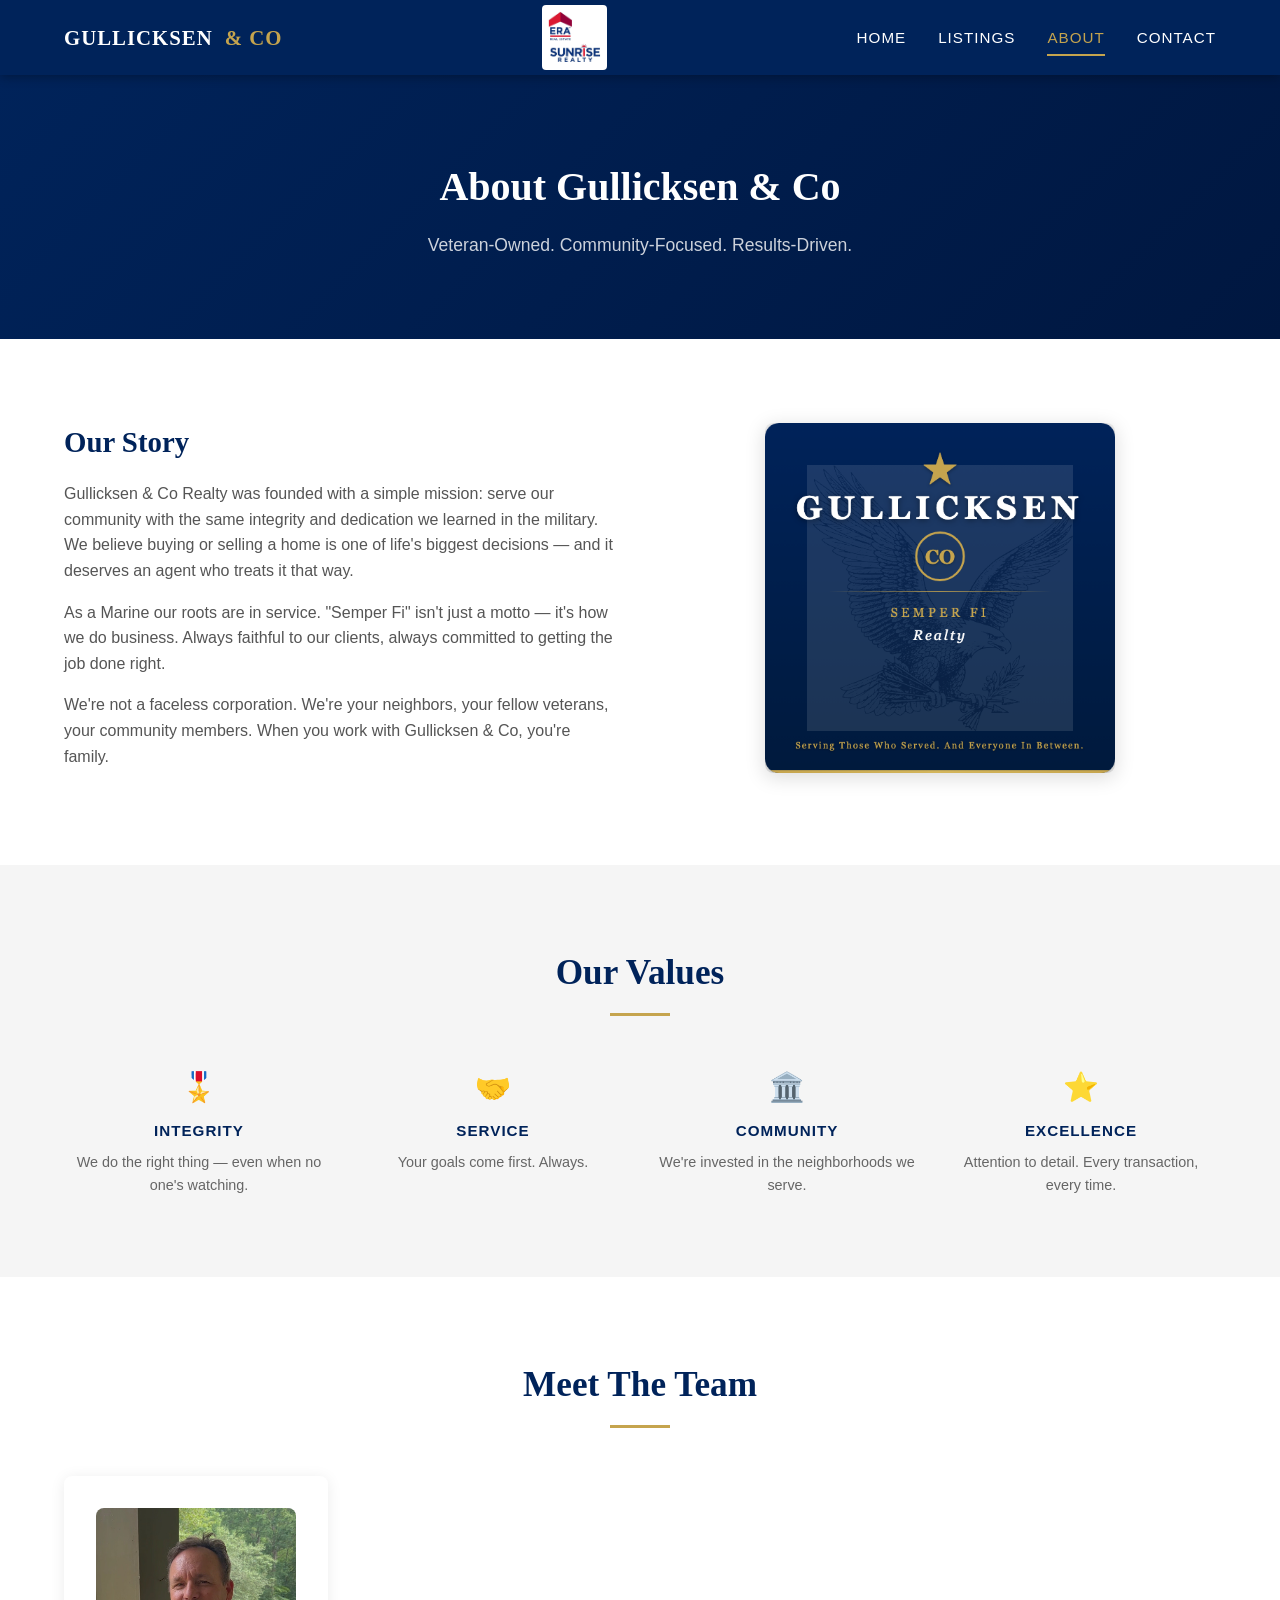
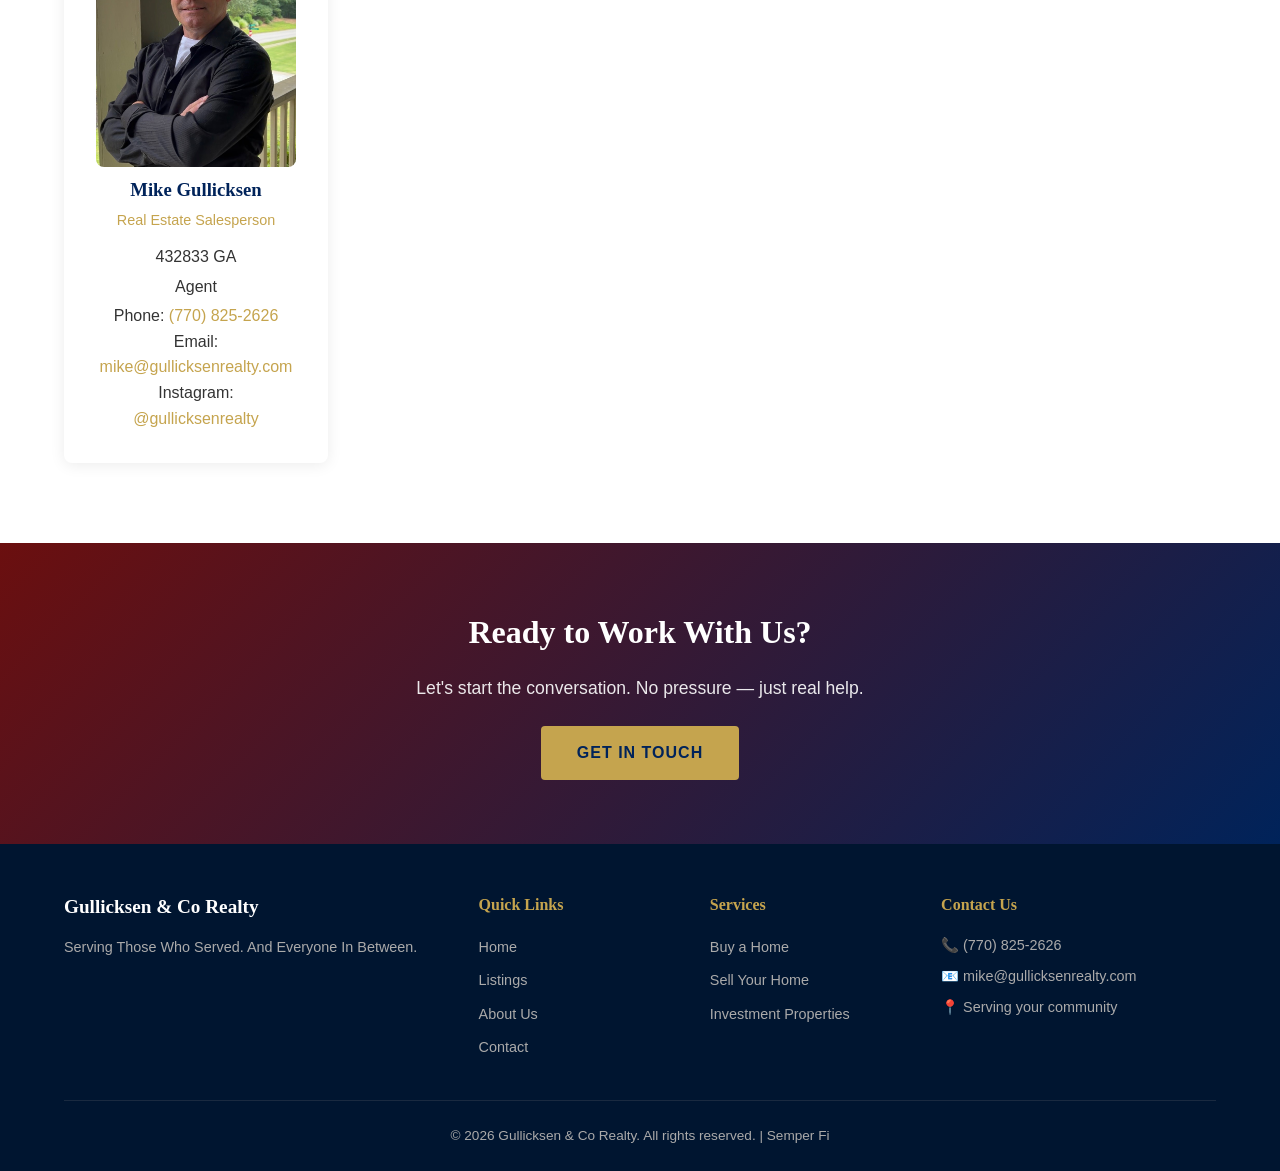
==== about.html @ 15f647da "Gullicksen Realty website" ====
<!DOCTYPE html>
<html lang="en">
<head>
  <meta charset="UTF-8">
  <meta name="viewport" content="width=device-width, initial-scale=1.0">
  <title>About Us — Gullicksen & Co Realty</title>
  <meta name="description" content="Learn about Gullicksen & Co Realty — a veteran-owned brokerage built on integrity, service, and community.">
  <link rel="stylesheet" href="css/style.css">
</head>
<body>

<nav class="navbar">
  <div class="container">
    <a href="index.html" class="navbar-brand">
      GULLICKSEN <span class="gold">&amp; CO</span>
    </a>
    <img src="10496204_10152631403418453_9073215226705263273_o.jpg" alt="Gullicksen & Co Logo" class="navbar-logo">
    <button class="mobile-toggle" onclick="document.querySelector('.nav-links').classList.toggle('open')">&#9776;</button>
    <ul class="nav-links">
      <li><a href="index.html">Home</a></li>
      <li><a href="listings.html">Listings</a></li>
      <li><a href="about.html" class="active">About</a></li>
      <li><a href="contact.html">Contact</a></li>
    </ul>
  </div>
</nav>

<section class="page-header">
  <div class="container">
    <h1>About Gullicksen & Co</h1>
    <p>Veteran-Owned. Community-Focused. Results-Driven.</p>
  </div>
</section>

<section class="section">
  <div class="container">
    <div class="about-grid">
      <div class="about-text">
        <h3>Our Story</h3>
        <p>Gullicksen & Co Realty was founded with a simple mission: serve our community with the same integrity and dedication we learned in the military. We believe buying or selling a home is one of life's biggest decisions — and it deserves an agent who treats it that way.</p>
        <p>As a Marine our roots are in service. "Semper Fi" isn't just a motto — it's how we do business. Always faithful to our clients, always committed to getting the job done right.</p>
        <p>We're not a faceless corporation. We're your neighbors, your fellow veterans, your community members. When you work with Gullicksen & Co, you're family.</p>
      </div>
      <div class="about-image">
        <img src="images/gullicksen-logo.png" alt="Gullicksen & Co Logo" style="max-width:350px">
      </div>
    </div>
  </div>
</section>

<section class="section section-light">
  <div class="container">
    <div class="section-header">
      <h2>Our Values</h2>
      <div class="underline"></div>
    </div>
    <div class="stats-grid">
      <div class="stat-item">
        <h3 style="font-size:1.8rem">🎖️</h3>
        <p style="color:var(--navy);font-weight:600">Integrity</p>
        <p style="color:#666;font-size:0.9rem;margin-top:8px;letter-spacing:0;text-transform:none">We do the right thing — even when no one's watching.</p>
      </div>
      <div class="stat-item">
        <h3 style="font-size:1.8rem">🤝</h3>
        <p style="color:var(--navy);font-weight:600">Service</p>
        <p style="color:#666;font-size:0.9rem;margin-top:8px;letter-spacing:0;text-transform:none">Your goals come first. Always.</p>
      </div>
      <div class="stat-item">
        <h3 style="font-size:1.8rem">🏛️</h3>
        <p style="color:var(--navy);font-weight:600">Community</p>
        <p style="color:#666;font-size:0.9rem;margin-top:8px;letter-spacing:0;text-transform:none">We're invested in the neighborhoods we serve.</p>
      </div>
      <div class="stat-item">
        <h3 style="font-size:1.8rem">⭐</h3>
        <p style="color:var(--navy);font-weight:600">Excellence</p>
        <p style="color:#666;font-size:0.9rem;margin-top:8px;letter-spacing:0;text-transform:none">Attention to detail. Every transaction, every time.</p>
      </div>
    </div>
  </div>
</section>

<section class="section">
  <div class="container">
    <div class="section-header">
      <h2>Meet The Team</h2>
      <div class="underline"></div>
    </div>
    <div class="team-grid">
      <div class="team-card">
        <div class="team-photo">
          <img src="images/IMG_0715.jpeg" alt="Mike Gullicksen" style="width:100%;height:100%;object-fit:cover;border-radius:8px">
        </div>
        <h3>Mike Gullicksen</h3>
        <div class="role">Real Estate Salesperson</div>
        <p style="margin:4px 0">432833 GA</p>
        <p style="margin:4px 0">Agent</p>
        <p>Phone: <a href="tel:+17708252626">(770) 825-2626</a></p>
        <p>Email: <a href="mailto:mike@gullicksenrealty.com">mike@gullicksenrealty.com</a></p>
        <p>Instagram: <a href="https://instagram.com/gullicksenrealty" target="_blank">@gullicksenrealty</a></p>
      </div>
    </div>
  </div>
</section>

<section class="cta-section">
  <div class="container">
    <h2>Ready to Work With Us?</h2>
    <p>Let's start the conversation. No pressure — just real help.</p>
    <a href="contact.html" class="btn btn-gold">Get In Touch</a>
  </div>
</section>

<footer class="footer">
  <div class="container">
    <div class="footer-grid">
      <div class="footer-brand">
        <h3>Gullicksen & Co Realty</h3>
        <p>Serving Those Who Served. And Everyone In Between.</p>
      </div>
      <div>
        <h4>Quick Links</h4>
        <ul>
          <li><a href="index.html">Home</a></li>
          <li><a href="listings.html">Listings</a></li>
          <li><a href="about.html">About Us</a></li>
          <li><a href="contact.html">Contact</a></li>
        </ul>
      </div>
      <div>
        <h4>Services</h4>
        <ul>
          <li><a href="listings.html">Buy a Home</a></li>
          <li><a href="contact.html">Sell Your Home</a></li>
          <li><a href="contact.html">Investment Properties</a></li>
        </ul>
      </div>
      <div class="footer-contact">
        <h4>Contact Us</h4>
        <p>📞 (770) 825-2626</p>
        <p>📧 mike@gullicksenrealty.com</p>
        <p>📍 Serving your community</p>
      </div>
    </div>
    <div class="footer-bottom">
      <p>&copy; 2026 Gullicksen & Co Realty. All rights reserved. | Semper Fi</p>
    </div>
  </div>
</footer>

<script src="js/main.js"></script>
</body>
</html>
---- css/style.css ----
/* ============================================
   Gullicksen & Co Realty — Brand Stylesheet
   Colors: Navy #00235A | Gold #C5A44E | Red #6B0F0F
   ============================================ */

/* --- Reset & Base --- */
*, *::before, *::after { margin: 0; padding: 0; box-sizing: border-box; }

:root {
  --navy: #00235A;
  --gold: #C5A44E;
  --red: #6B0F0F;
  --white: #FFFFFF;
  --light-gray: #F5F5F5;
  --dark-gray: #333;
  --font-heading: 'Georgia', 'Times New Roman', serif;
  --font-body: 'Segoe UI', 'Helvetica Neue', Arial, sans-serif;
}

html { scroll-behavior: smooth; }

body {
  font-family: var(--font-body);
  color: var(--dark-gray);
  line-height: 1.6;
  background: var(--white);
  overflow-x: hidden;
}

a { color: var(--gold); text-decoration: none; transition: color 0.2s; }
a:hover { color: var(--navy); }

img { max-width: 100%; height: auto; }

.container {
  max-width: 1200px;
  margin: 0 auto;
  padding: 0 24px;
}

/* --- Navigation --- */
.navbar {
  background: var(--navy);
  padding: 0;
  position: sticky;
  top: 0;
  z-index: 1000;
  box-shadow: 0 2px 10px rgba(0,0,0,0.3);
}

.navbar .container {
  display: flex;
  align-items: center;
  justify-content: space-between;
  height: 75px;
}

.navbar-brand {
  display: flex;
  align-items: center;
  gap: 12px;
  color: var(--white);
  font-family: var(--font-heading);
  font-size: 1.3rem;
  font-weight: 700;
  letter-spacing: 1px;
}

.navbar-brand img {
  height: 45px;
  width: auto;
}

.navbar-brand .gold { color: var(--gold); }

.navbar-logo {
  height: 65px;
  width: auto;
  margin-left: 10px;
  border-radius: 4px;
}

.nav-links {
  display: flex;
  list-style: none;
  gap: 32px;
}

.nav-links a {
  color: var(--white);
  font-weight: 500;
  font-size: 0.95rem;
  text-transform: uppercase;
  letter-spacing: 1px;
  padding: 8px 0;
  border-bottom: 2px solid transparent;
  transition: border-color 0.2s, color 0.2s;
}

.nav-links a:hover,
.nav-links a.active {
  color: var(--gold);
  border-bottom-color: var(--gold);
}

.mobile-toggle {
  display: none;
  background: none;
  border: none;
  color: var(--white);
  font-size: 1.5rem;
  cursor: pointer;
}

/* --- Hero Section --- */
.hero {
  position: relative;
  background: #8B1A1A;
  text-align: center;
  overflow: hidden;
}

.hero-banner {
  width: 100%;
  line-height: 0;
  padding: 0;
}

.hero-banner-img {
  width: 100%;
  max-width: 100%;
  height: auto;
  object-fit: cover;
  display: block;
}

.hero::before {
  content: '';
  position: absolute;
  inset: 0;
  background: url('../images/gullicksen-banner-dark.png') center/cover no-repeat;
  opacity: 0;
}

.hero-content {
  position: relative;
  z-index: 1;
  color: var(--white);
  max-width: 800px;
  margin: 0 auto;
  padding: 0 24px 60px;
}

.hero h1 {
  font-family: var(--font-heading);
  font-size: 3.2rem;
  font-weight: 700;
  margin-bottom: 16px;
  line-height: 1.2;
}

.hero h1 .gold { color: var(--gold); }

.hero p {
  font-size: 1.25rem;
  opacity: 0.9;
  margin-bottom: 32px;
  max-width: 600px;
  margin-left: auto;
  margin-right: auto;
}

.btn {
  display: inline-block;
  padding: 14px 36px;
  border-radius: 4px;
  font-weight: 600;
  font-size: 1rem;
  text-transform: uppercase;
  letter-spacing: 1px;
  transition: all 0.3s;
  cursor: pointer;
  border: none;
}

.btn-gold {
  background: var(--gold);
  color: var(--navy);
}

.btn-gold:hover {
  background: #d4b35d;
  color: var(--navy);
  transform: translateY(-2px);
  box-shadow: 0 4px 15px rgba(197,164,78,0.4);
}

.btn-outline {
  background: transparent;
  color: var(--white);
  border: 2px solid var(--gold);
}

.btn-outline:hover {
  background: var(--gold);
  color: var(--navy);
}

/* --- Section Styles --- */
.section {
  padding: 80px 0;
}

.section-dark {
  background: var(--navy);
  color: var(--white);
}

.section-light {
  background: var(--light-gray);
}

.section-header {
  text-align: center;
  margin-bottom: 48px;
}

.section-header h2 {
  font-family: var(--font-heading);
  font-size: 2.2rem;
  color: var(--navy);
  margin-bottom: 12px;
}

.section-dark .section-header h2 { color: var(--white); }

.section-header .underline {
  width: 60px;
  height: 3px;
  background: var(--gold);
  margin: 0 auto;
}

/* --- Featured Listings --- */
.listings-grid {
  display: grid;
  grid-template-columns: repeat(auto-fill, minmax(340px, 1fr));
  gap: 32px;
}

.listing-card {
  background: var(--white);
  border-radius: 8px;
  overflow: hidden;
  box-shadow: 0 4px 20px rgba(0,0,0,0.1);
  transition: transform 0.3s, box-shadow 0.3s;
}

.listing-card:hover {
  transform: translateY(-6px);
  box-shadow: 0 8px 30px rgba(0,0,0,0.15);
}

.listing-img {
  height: 240px;
  background: var(--navy);
  display: flex;
  align-items: center;
  justify-content: center;
  color: var(--gold);
  font-family: var(--font-heading);
  font-size: 1.1rem;
  position: relative;
}

.listing-img .badge {
  position: absolute;
  top: 16px;
  left: 16px;
  background: var(--red);
  color: var(--white);
  padding: 4px 12px;
  border-radius: 3px;
  font-size: 0.8rem;
  font-weight: 600;
  text-transform: uppercase;
}

.listing-info {
  padding: 24px;
}

.listing-price {
  font-family: var(--font-heading);
  font-size: 1.5rem;
  color: var(--navy);
  font-weight: 700;
  margin-bottom: 8px;
}

.listing-address {
  color: var(--dark-gray);
  margin-bottom: 16px;
  font-size: 0.95rem;
}

.listing-details {
  display: flex;
  gap: 20px;
  color: #666;
  font-size: 0.9rem;
}

.listing-details span {
  display: flex;
  align-items: center;
  gap: 6px;
}

/* --- About Teaser --- */
.about-grid {
  display: grid;
  grid-template-columns: 1fr 1fr;
  gap: 48px;
  align-items: center;
}

.about-text h3 {
  font-family: var(--font-heading);
  font-size: 1.8rem;
  color: var(--navy);
  margin-bottom: 16px;
}

.about-text p {
  margin-bottom: 16px;
  color: #555;
}

.about-image {
  text-align: center;
}

.about-image img {
  border-radius: 8px;
  box-shadow: 0 4px 20px rgba(0,0,0,0.15);
}

/* --- Stats Bar --- */
.stats {
  background: var(--navy);
  padding: 48px 0;
}

.stats-grid {
  display: grid;
  grid-template-columns: repeat(4, 1fr);
  gap: 24px;
  text-align: center;
}

.stat-item h3 {
  font-family: var(--font-heading);
  font-size: 2.5rem;
  color: var(--gold);
  margin-bottom: 8px;
}

.stat-item p {
  color: var(--white);
  font-size: 0.95rem;
  text-transform: uppercase;
  letter-spacing: 1px;
}

/* --- CTA Section --- */
.cta-section {
  background: linear-gradient(135deg, var(--red) 0%, var(--navy) 100%);
  padding: 64px 0;
  text-align: center;
  color: var(--white);
}

.cta-section h2 {
  font-family: var(--font-heading);
  font-size: 2rem;
  margin-bottom: 16px;
}

.cta-section p {
  font-size: 1.1rem;
  opacity: 0.9;
  margin-bottom: 24px;
}

/* --- Footer --- */
.footer {
  background: #001530;
  color: #aaa;
  padding: 48px 0 24px;
}

.footer-grid {
  display: grid;
  grid-template-columns: 2fr 1fr 1fr 1.5fr;
  gap: 48px;
  margin-bottom: 32px;
}

.footer-brand h3 {
  font-family: var(--font-heading);
  color: var(--white);
  font-size: 1.2rem;
  margin-bottom: 12px;
}

.footer-brand p { font-size: 0.9rem; line-height: 1.7; }

.footer h4 {
  color: var(--gold);
  font-family: var(--font-heading);
  margin-bottom: 16px;
  font-size: 1rem;
}

.footer ul { list-style: none; }
.footer ul li { margin-bottom: 8px; }
.footer ul a { color: #aaa; font-size: 0.9rem; }
.footer ul a:hover { color: var(--gold); }

.footer-contact p {
  font-size: 0.9rem;
  margin-bottom: 8px;
}

.footer-bottom {
  border-top: 1px solid #1a2a40;
  padding-top: 24px;
  text-align: center;
  font-size: 0.85rem;
}

/* --- Contact Form --- */
.contact-grid {
  display: grid;
  grid-template-columns: 1fr 1fr;
  gap: 48px;
}

.form-group {
  margin-bottom: 20px;
}

.form-group label {
  display: block;
  margin-bottom: 6px;
  font-weight: 600;
  color: var(--navy);
  font-size: 0.9rem;
}

.form-group input,
.form-group textarea,
.form-group select {
  width: 100%;
  padding: 12px 16px;
  border: 2px solid #ddd;
  border-radius: 4px;
  font-family: var(--font-body);
  font-size: 0.95rem;
  transition: border-color 0.2s;
}

.form-group input:focus,
.form-group textarea:focus,
.form-group select:focus {
  outline: none;
  border-color: var(--gold);
}

.form-group textarea { height: 150px; resize: vertical; }

/* --- Page Header (inner pages) --- */
.page-header {
  background: linear-gradient(135deg, var(--navy), #001740);
  padding: 80px 0;
  text-align: center;
  color: var(--white);
}

.page-header h1 {
  font-family: var(--font-heading);
  font-size: 2.5rem;
  margin-bottom: 12px;
}

.page-header p {
  font-size: 1.1rem;
  opacity: 0.8;
}

/* --- Team Grid --- */
.team-grid {
  display: grid;
  grid-template-columns: repeat(auto-fill, minmax(260px, 1fr));
  gap: 32px;
}

.team-card {
  text-align: center;
  padding: 32px;
  background: var(--white);
  border-radius: 8px;
  box-shadow: 0 2px 15px rgba(0,0,0,0.08);
}

.team-avatar {
  width: 120px;
  height: 120px;
  border-radius: 50%;
  background: var(--navy);
  margin: 0 auto 16px;
  display: flex;
  align-items: center;
  justify-content: center;
  color: var(--gold);
  font-family: var(--font-heading);
  font-size: 2rem;
}

.team-card h3 {
  font-family: var(--font-heading);
  color: var(--navy);
  margin-bottom: 4px;
}

.team-card .role {
  color: var(--gold);
  font-size: 0.9rem;
  margin-bottom: 12px;
}

/* --- Responsive --- */
@media (max-width: 768px) {
  .mobile-toggle { display: block; }
  
  .nav-links {
    display: none;
    position: absolute;
    top: 70px;
    left: 0;
    right: 0;
    background: var(--navy);
    flex-direction: column;
    padding: 24px;
    gap: 16px;
  }
  
  .nav-links.open { display: flex; }
  
  .hero h1 { font-size: 2rem; }
  .hero { height: 70vh; }
  
  .about-grid,
  .contact-grid { grid-template-columns: 1fr; }
  
  .footer-grid { grid-template-columns: 1fr 1fr; }
  
  .stats-grid { grid-template-columns: 1fr 1fr; }
  .stat-item h3 { font-size: 1.3rem; word-break: break-word; }
  .stat-item p { font-size: 0.75rem; }

  .navbar-logo { height: 40px; }
  .navbar-brand { flex-shrink: 1; min-width: 0; }
  .eagle { height: 30px; }
  
  .listings-grid { grid-template-columns: 1fr; }
  .detail-grid { grid-template-columns: 1fr; }
  .gallery-main img { height: 260px; }
}

/* ========== Breadcrumb ========== */
.breadcrumb-section {
  background: #f0f2f5;
  padding: 14px 0;
  font-size: 0.9rem;
  border-bottom: 1px solid #ddd;
}
.breadcrumb-section .container { max-width: 1200px; margin: 0 auto; padding: 0 20px; }
.breadcrumb-section a { color: var(--navy); text-decoration: none; }
.breadcrumb-section a:hover { color: var(--gold); }
.breadcrumb-section span { color: #666; }

/* ========== Listing Detail ========== */
.listing-detail { padding: 40px 0 60px; }
.listing-detail .container { max-width: 1200px; margin: 0 auto; padding: 0 20px; }
.detail-grid { display: grid; grid-template-columns: 1fr 1fr; gap: 40px; align-items: start; }
.gallery-main { width: 100%; border-radius: 8px; overflow: hidden; background: #f5f5f5; }
.gallery-main img { width: 100%; height: 420px; object-fit: cover; display: block; }
.gallery-thumbs { display: flex; gap: 8px; margin-top: 10px; flex-wrap: wrap; }
.gallery-thumbs .thumb { width: 80px; height: 60px; object-fit: cover; border-radius: 4px; cursor: pointer; border: 2px solid transparent; opacity: 0.7; transition: all 0.2s; }
.gallery-thumbs .thumb.active,
.gallery-thumbs .thumb:hover { border-color: var(--gold); opacity: 1; }
.detail-price { font-size: 2.2rem; font-weight: 700; color: var(--navy); margin-bottom: 4px; }
.detail-info h1 { font-size: 1.6rem; margin-bottom: 2px; color: #222; }
.detail-address { color: #666; margin-bottom: 20px; font-size: 1.05rem; }
.detail-stats { display: flex; gap: 24px; margin-bottom: 20px; flex-wrap: wrap; }
.detail-stat { text-align: center; min-width: 70px; }
.stat-number { display: block; font-size: 1.5rem; font-weight: 700; color: var(--navy); }
.stat-label { font-size: 0.8rem; color: #888; text-transform: uppercase; letter-spacing: 0.5px; }
.detail-features { display: flex; flex-wrap: wrap; gap: 8px; margin-bottom: 24px; }
.feature-tag { background: #e8edf3; color: var(--navy); padding: 6px 14px; border-radius: 20px; font-size: 0.85rem; font-weight: 500; }
.detail-description { margin-top: 16px; }
.detail-description h3 { margin-bottom: 10px; color: var(--navy); }
.detail-description p { color: #444; line-height: 1.7; margin-bottom: 12px; }
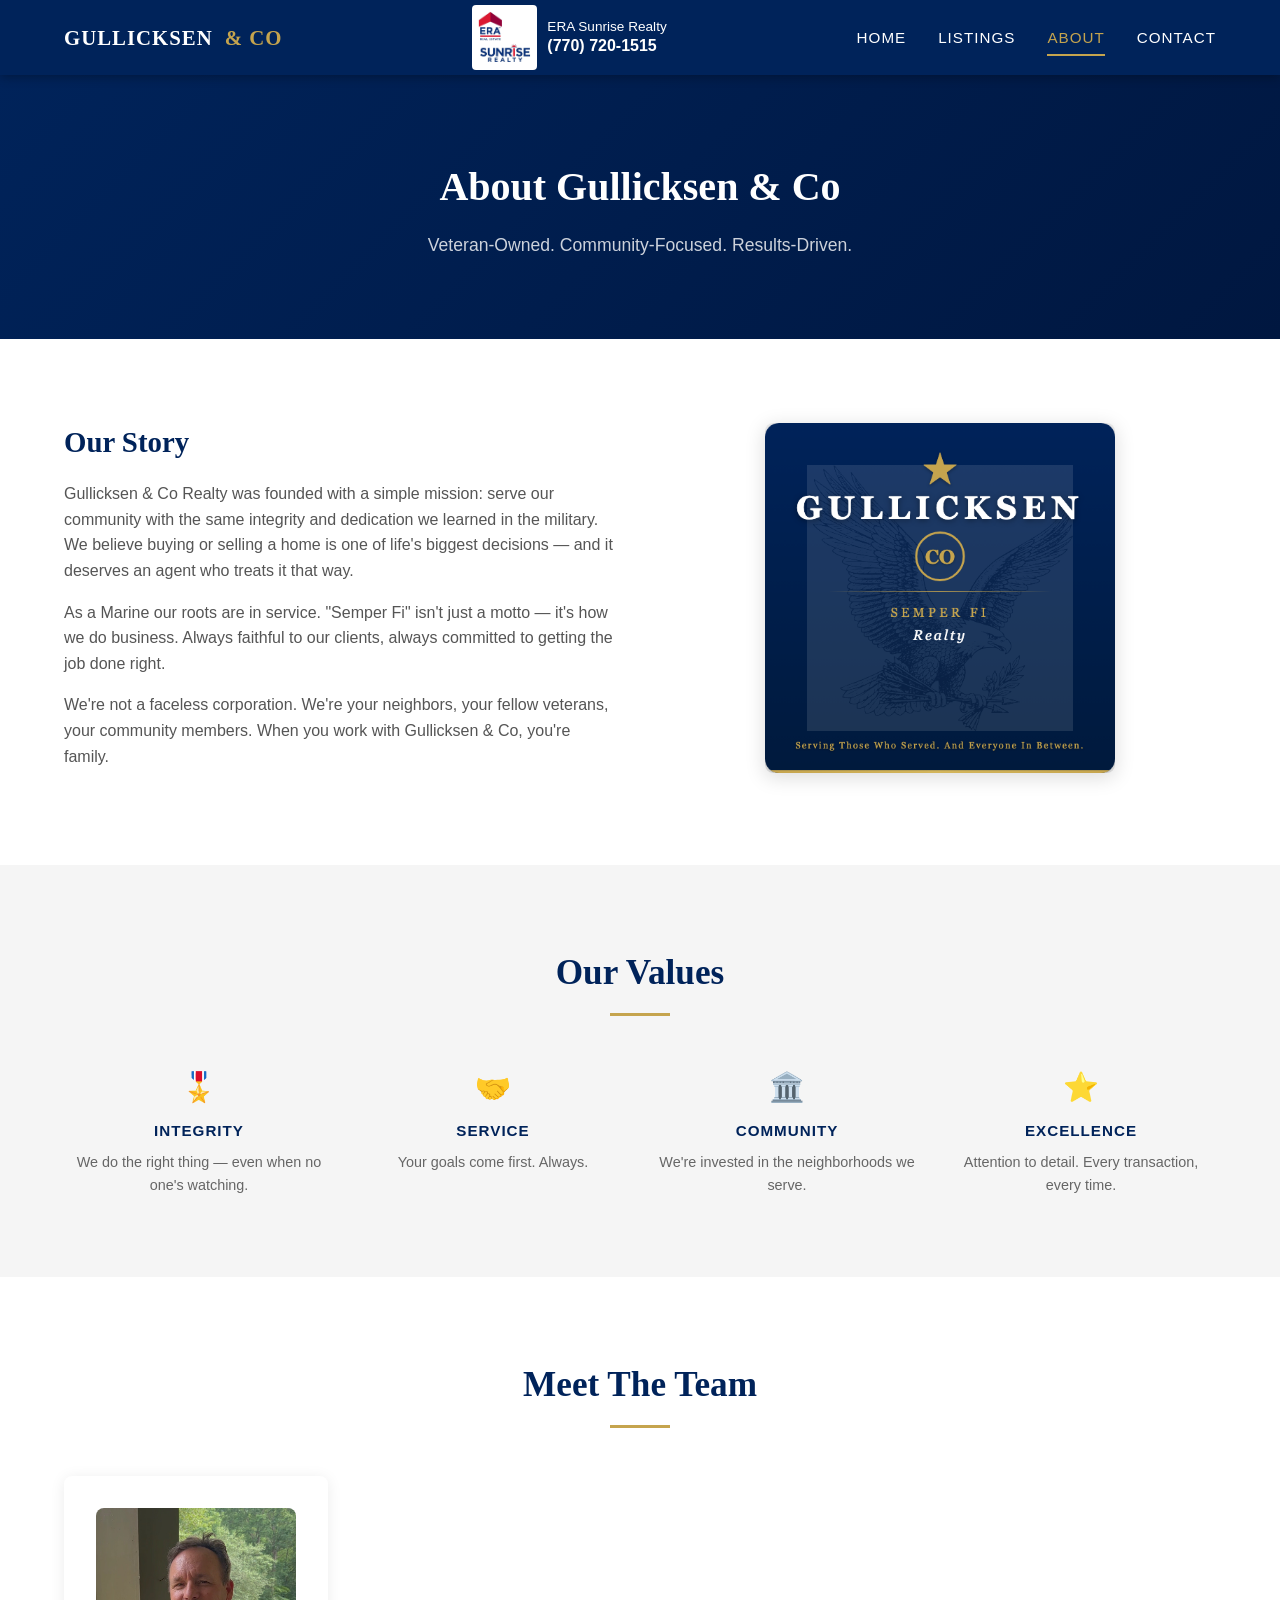
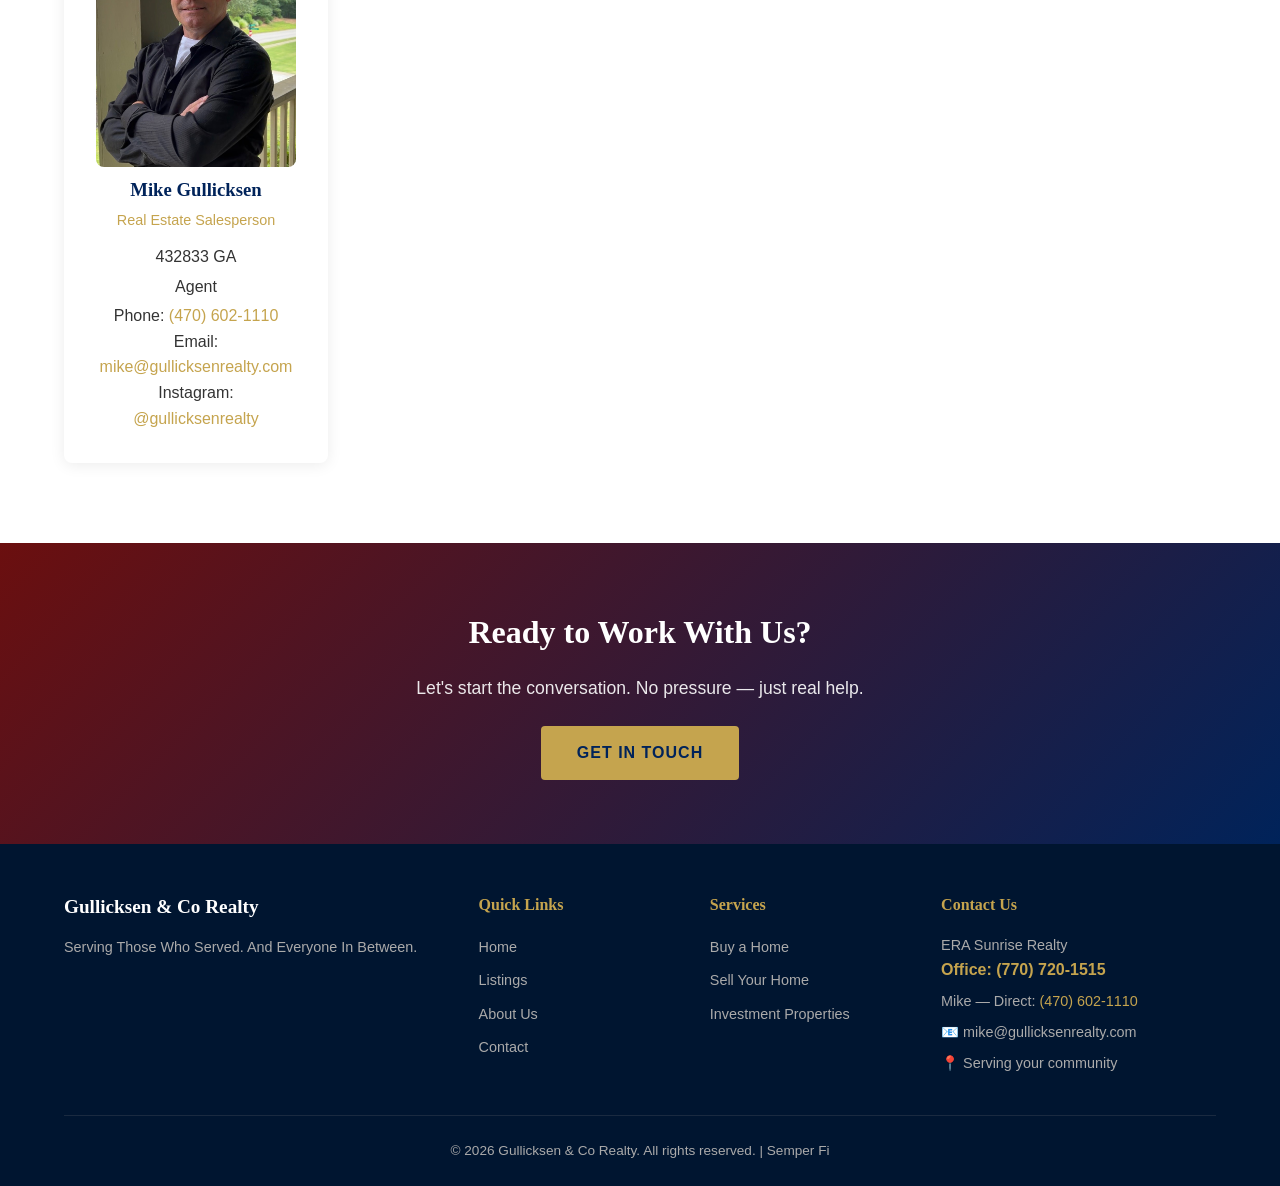
==== commit 996e336e: "Correct Realty direct and brokerage office phone numbers" ====
--- a/about.html
+++ b/about.html
@@ -5,6 +5,27 @@
   <meta name="viewport" content="width=device-width, initial-scale=1.0">
   <title>About Us — Gullicksen & Co Realty</title>
   <meta name="description" content="Learn about Gullicksen & Co Realty — a veteran-owned brokerage built on integrity, service, and community.">
+  <link rel="icon" href="images/gullicksen-logo.png">
+  <link rel="canonical" href="https://gullicksenrealty.com/about.html">
+  <meta name="robots" content="index, follow">
+  <meta property="og:title" content="About Us — Gullicksen & Co Realty">
+  <meta property="og:description" content="Learn about Gullicksen & Co Realty — a veteran-owned brokerage built on integrity and community.">
+  <meta property="og:image" content="https://gullicksenrealty.com/images/gullicksen-banner-dark.png">
+  <meta property="og:url" content="https://gullicksenrealty.com/about.html">
+  <meta property="og:type" content="website">
+  <meta name="twitter:card" content="summary_large_image">
+  <meta name="twitter:title" content="About Us — Gullicksen & Co Realty">
+  <meta name="twitter:description" content="Learn about Gullicksen & Co Realty — a veteran-owned brokerage built on integrity and community.">
+  <meta name="twitter:image" content="https://gullicksenrealty.com/images/gullicksen-banner-dark.png">
+  <!-- Google Analytics 4 — replace G-PLACEHOLDER with your Measurement ID from analytics.google.com, then uncomment:
+  <script async src="https://www.googletagmanager.com/gtag/js?id=G-PLACEHOLDER"></script>
+  <script>
+    window.dataLayer = window.dataLayer || [];
+    function gtag(){dataLayer.push(arguments);}
+    gtag('js', new Date());
+    gtag('config', 'G-PLACEHOLDER');
+  </script>
+  -->
   <link rel="stylesheet" href="css/style.css">
 </head>
 <body>
@@ -14,7 +35,10 @@
     <a href="index.html" class="navbar-brand">
       GULLICKSEN <span class="gold">&amp; CO</span>
     </a>
-    <img src="10496204_10152631403418453_9073215226705263273_o.jpg" alt="Gullicksen & Co Logo" class="navbar-logo">
+    <div class="brokerage-contact">
+      <img src="images/10496204_10152631403418453_9073215226705263273_o.jpg" alt="ERA Sunrise Realty" class="navbar-logo">
+      <div><span>ERA Sunrise Realty</span><br><a class="office-phone" href="tel:+17707201515">(770) 720-1515</a></div>
+    </div>
     <button class="mobile-toggle" onclick="document.querySelector('.nav-links').classList.toggle('open')">&#9776;</button>
     <ul class="nav-links">
       <li><a href="index.html">Home</a></li>
@@ -94,7 +118,7 @@
         <div class="role">Real Estate Salesperson</div>
         <p style="margin:4px 0">432833 GA</p>
         <p style="margin:4px 0">Agent</p>
-        <p>Phone: <a href="tel:+17708252626">(770) 825-2626</a></p>
+        <p>Phone: <a href="tel:+14706021110">(470) 602-1110</a></p>
         <p>Email: <a href="mailto:mike@gullicksenrealty.com">mike@gullicksenrealty.com</a></p>
         <p>Instagram: <a href="https://instagram.com/gullicksenrealty" target="_blank">@gullicksenrealty</a></p>
       </div>
@@ -136,7 +160,8 @@
       </div>
       <div class="footer-contact">
         <h4>Contact Us</h4>
-        <p>📞 (770) 825-2626</p>
+        <p>ERA Sunrise Realty<br><a class="office-phone" href="tel:+17707201515">Office: (770) 720-1515</a></p>
+        <p>Mike — Direct: <a href="tel:+14706021110">(470) 602-1110</a></p>
         <p>📧 mike@gullicksenrealty.com</p>
         <p>📍 Serving your community</p>
       </div>
--- a/css/style.css
+++ b/css/style.css
@@ -613,3 +613,15 @@
 .detail-description { margin-top: 16px; }
 .detail-description h3 { margin-bottom: 10px; color: var(--navy); }
 .detail-description p { color: #444; line-height: 1.7; margin-bottom: 12px; }
+
+/* Approved brokerage/direct phone distinction. */
+.brokerage-contact { display:flex; align-items:center; gap:10px; flex-shrink:0; color:var(--white); font-size:0.85rem; line-height:1.25; }
+.brokerage-contact .navbar-logo { margin-left:0; }
+.office-phone { font-size:1rem; font-weight:700; }
+.footer-contact { min-width:0; overflow-wrap:anywhere; }
+.brokerage-contact .office-phone { color:var(--white); white-space:nowrap; }
+@media (max-width:768px) {
+  .navbar .container { height:auto; min-height:75px; flex-wrap:wrap; padding-top:8px; padding-bottom:8px; gap:8px; }
+  .brokerage-contact { order:3; width:100%; justify-content:center; }
+  .navbar .nav-links { top:100%; }
+}
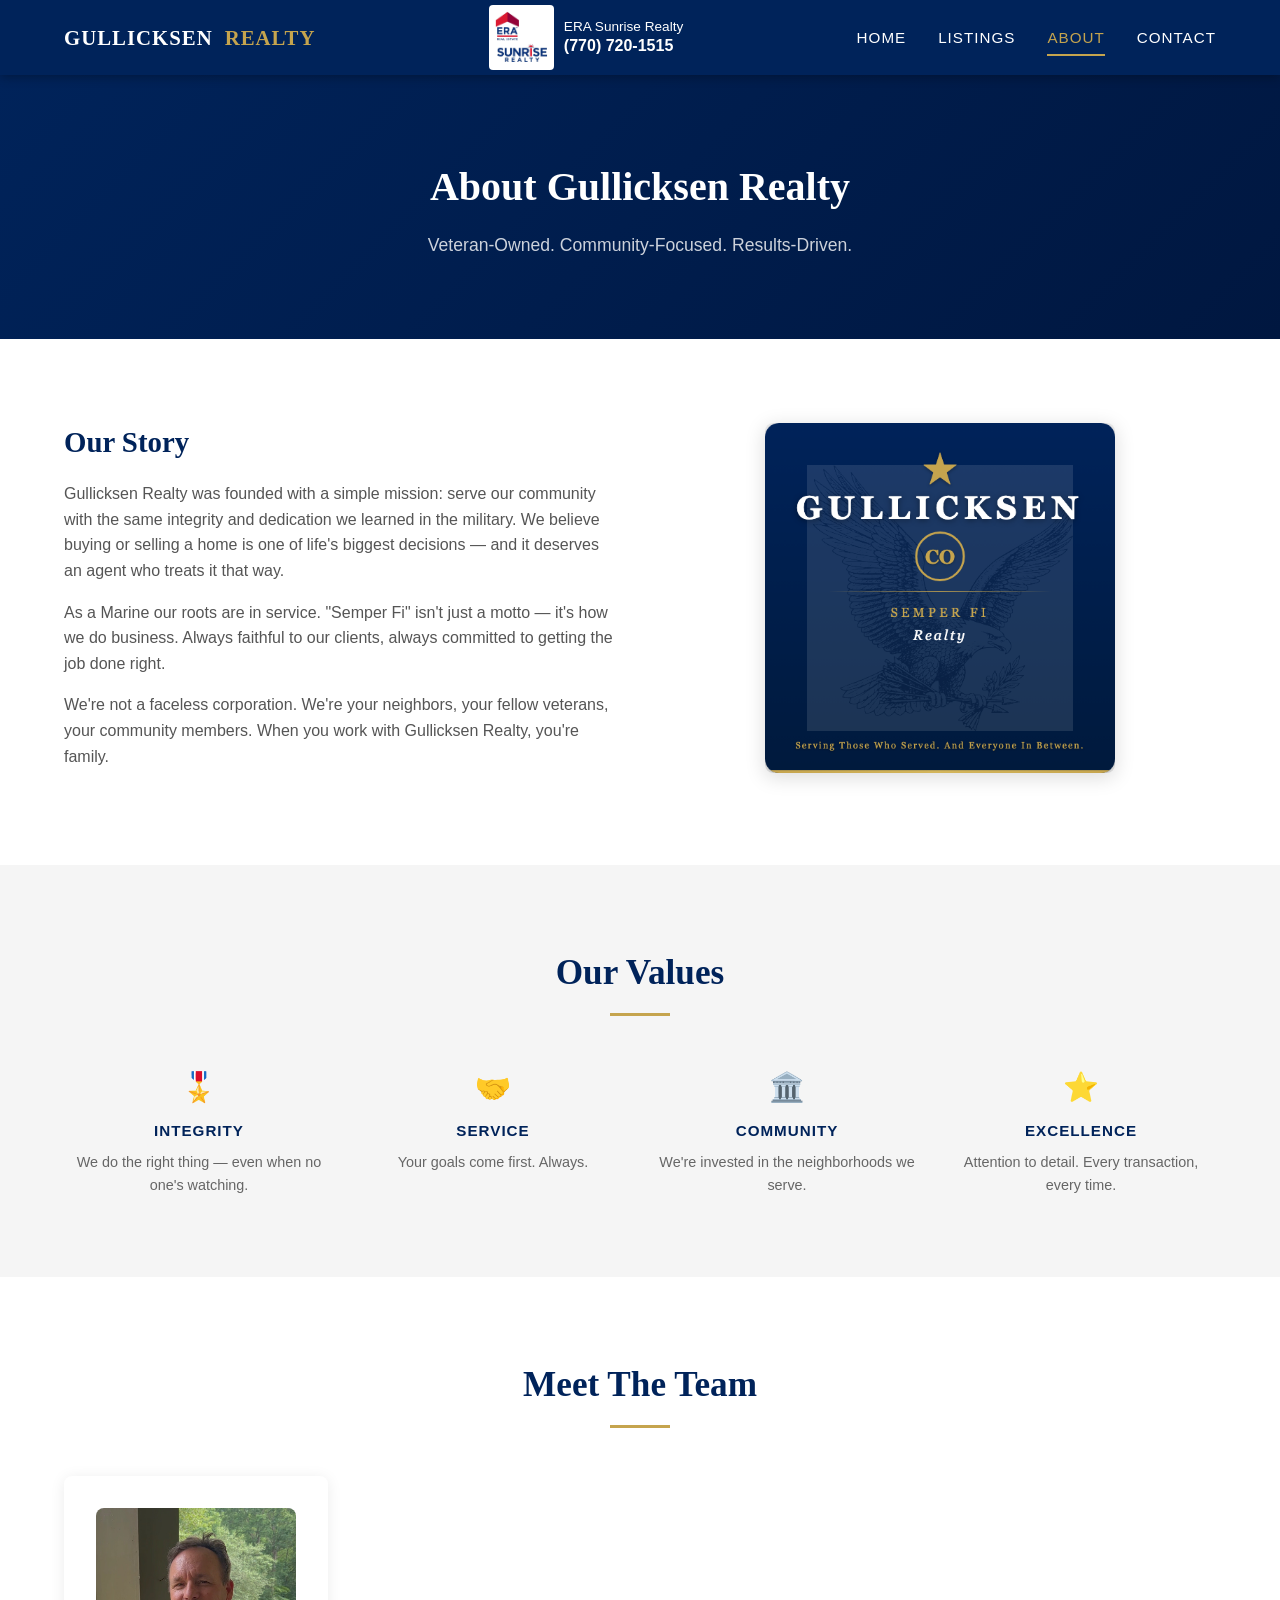
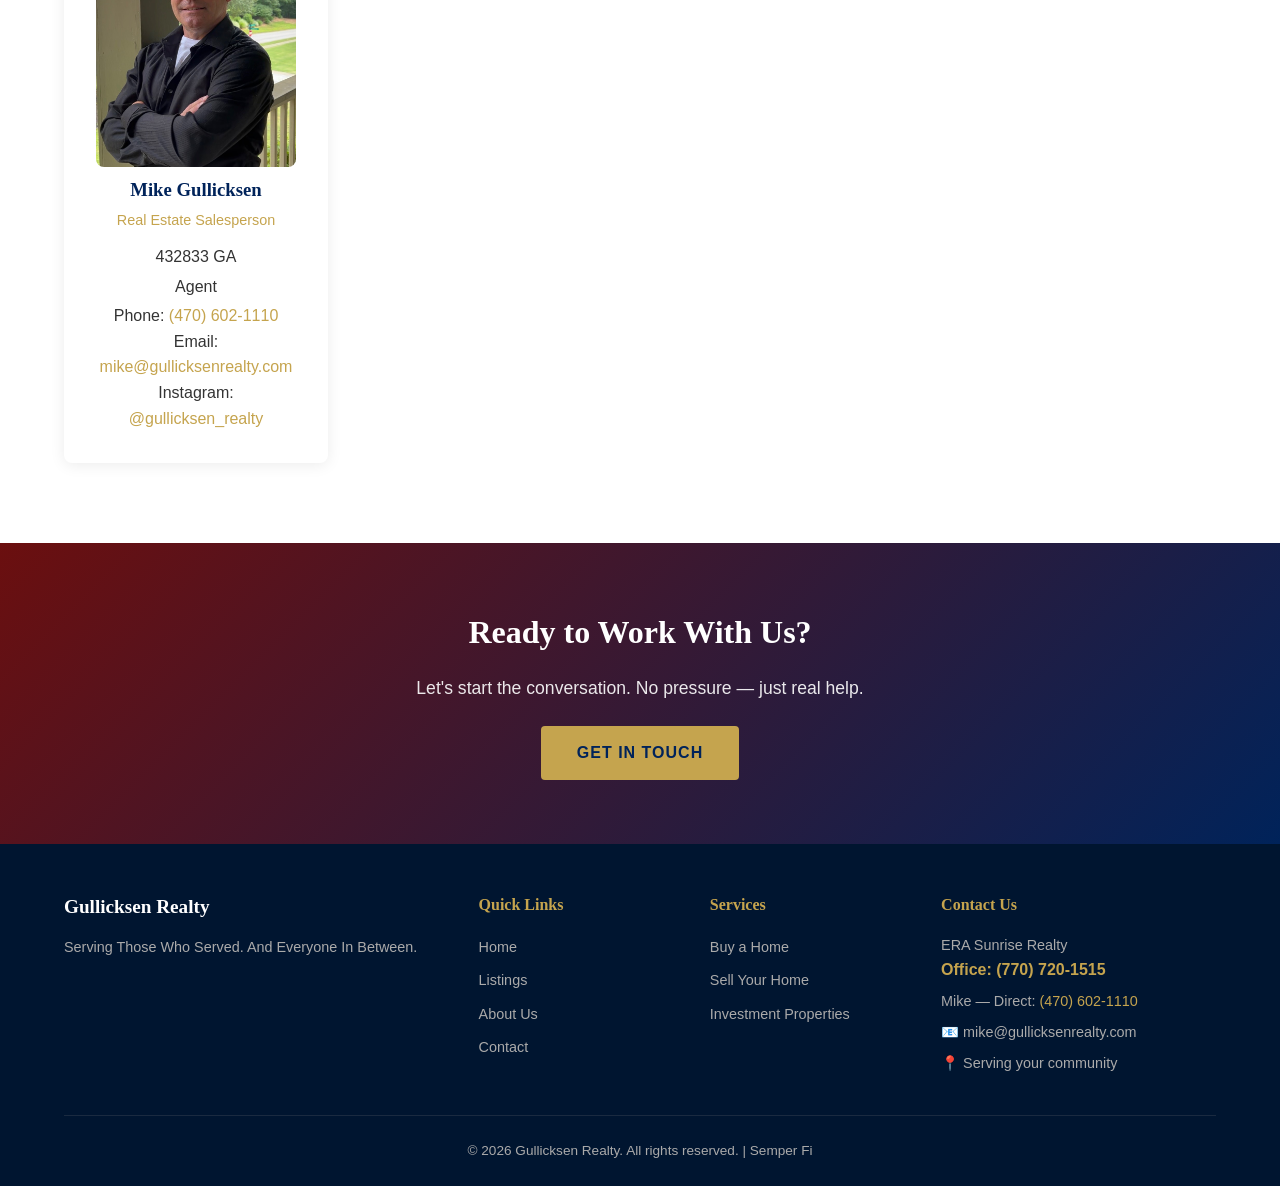
==== commit d967fcef: "Update Realty name and Instagram links" ====
--- a/about.html
+++ b/about.html
@@ -3,19 +3,19 @@
 <head>
   <meta charset="UTF-8">
   <meta name="viewport" content="width=device-width, initial-scale=1.0">
-  <title>About Us — Gullicksen & Co Realty</title>
-  <meta name="description" content="Learn about Gullicksen & Co Realty — a veteran-owned brokerage built on integrity, service, and community.">
+  <title>About Us — Gullicksen Realty</title>
+  <meta name="description" content="Learn about Gullicksen Realty — a veteran-owned brokerage built on integrity, service, and community.">
   <link rel="icon" href="images/gullicksen-logo.png">
   <link rel="canonical" href="https://gullicksenrealty.com/about.html">
   <meta name="robots" content="index, follow">
-  <meta property="og:title" content="About Us — Gullicksen & Co Realty">
-  <meta property="og:description" content="Learn about Gullicksen & Co Realty — a veteran-owned brokerage built on integrity and community.">
+  <meta property="og:title" content="About Us — Gullicksen Realty">
+  <meta property="og:description" content="Learn about Gullicksen Realty — a veteran-owned brokerage built on integrity and community.">
   <meta property="og:image" content="https://gullicksenrealty.com/images/gullicksen-banner-dark.png">
   <meta property="og:url" content="https://gullicksenrealty.com/about.html">
   <meta property="og:type" content="website">
   <meta name="twitter:card" content="summary_large_image">
-  <meta name="twitter:title" content="About Us — Gullicksen & Co Realty">
-  <meta name="twitter:description" content="Learn about Gullicksen & Co Realty — a veteran-owned brokerage built on integrity and community.">
+  <meta name="twitter:title" content="About Us — Gullicksen Realty">
+  <meta name="twitter:description" content="Learn about Gullicksen Realty — a veteran-owned brokerage built on integrity and community.">
   <meta name="twitter:image" content="https://gullicksenrealty.com/images/gullicksen-banner-dark.png">
   <!-- Google Analytics 4 — replace G-PLACEHOLDER with your Measurement ID from analytics.google.com, then uncomment:
   <script async src="https://www.googletagmanager.com/gtag/js?id=G-PLACEHOLDER"></script>
@@ -33,7 +33,7 @@
 <nav class="navbar">
   <div class="container">
     <a href="index.html" class="navbar-brand">
-      GULLICKSEN <span class="gold">&amp; CO</span>
+      GULLICKSEN <span class="gold">REALTY</span>
     </a>
     <div class="brokerage-contact">
       <img src="images/10496204_10152631403418453_9073215226705263273_o.jpg" alt="ERA Sunrise Realty" class="navbar-logo">
@@ -51,7 +51,7 @@
 
 <section class="page-header">
   <div class="container">
-    <h1>About Gullicksen & Co</h1>
+    <h1>About Gullicksen Realty</h1>
     <p>Veteran-Owned. Community-Focused. Results-Driven.</p>
   </div>
 </section>
@@ -61,12 +61,12 @@
     <div class="about-grid">
       <div class="about-text">
         <h3>Our Story</h3>
-        <p>Gullicksen & Co Realty was founded with a simple mission: serve our community with the same integrity and dedication we learned in the military. We believe buying or selling a home is one of life's biggest decisions — and it deserves an agent who treats it that way.</p>
+        <p>Gullicksen Realty was founded with a simple mission: serve our community with the same integrity and dedication we learned in the military. We believe buying or selling a home is one of life's biggest decisions — and it deserves an agent who treats it that way.</p>
         <p>As a Marine our roots are in service. "Semper Fi" isn't just a motto — it's how we do business. Always faithful to our clients, always committed to getting the job done right.</p>
-        <p>We're not a faceless corporation. We're your neighbors, your fellow veterans, your community members. When you work with Gullicksen & Co, you're family.</p>
+        <p>We're not a faceless corporation. We're your neighbors, your fellow veterans, your community members. When you work with Gullicksen Realty, you're family.</p>
       </div>
       <div class="about-image">
-        <img src="images/gullicksen-logo.png" alt="Gullicksen & Co Logo" style="max-width:350px">
+        <img src="images/gullicksen-logo.png" alt="Gullicksen Realty Logo" style="max-width:350px">
       </div>
     </div>
   </div>
@@ -120,7 +120,7 @@
         <p style="margin:4px 0">Agent</p>
         <p>Phone: <a href="tel:+14706021110">(470) 602-1110</a></p>
         <p>Email: <a href="mailto:mike@gullicksenrealty.com">mike@gullicksenrealty.com</a></p>
-        <p>Instagram: <a href="https://instagram.com/gullicksenrealty" target="_blank">@gullicksenrealty</a></p>
+        <p>Instagram: <a href="https://www.instagram.com/gullicksen_realty/" target="_blank">@gullicksen_realty</a></p>
       </div>
     </div>
   </div>
@@ -138,7 +138,7 @@
   <div class="container">
     <div class="footer-grid">
       <div class="footer-brand">
-        <h3>Gullicksen & Co Realty</h3>
+        <h3>Gullicksen Realty</h3>
         <p>Serving Those Who Served. And Everyone In Between.</p>
       </div>
       <div>
@@ -167,7 +167,7 @@
       </div>
     </div>
     <div class="footer-bottom">
-      <p>&copy; 2026 Gullicksen & Co Realty. All rights reserved. | Semper Fi</p>
+      <p>&copy; 2026 Gullicksen Realty. All rights reserved. | Semper Fi</p>
     </div>
   </div>
 </footer>
--- a/css/style.css
+++ b/css/style.css
@@ -625,3 +625,8 @@
   .brokerage-contact { order:3; width:100%; justify-content:center; }
   .navbar .nav-links { top:100%; }
 }
+
+/* Keep the renamed navigation wordmark within narrow phone headers. */
+@media (max-width:360px) {
+  .navbar-brand { font-size:1.1rem; }
+}
